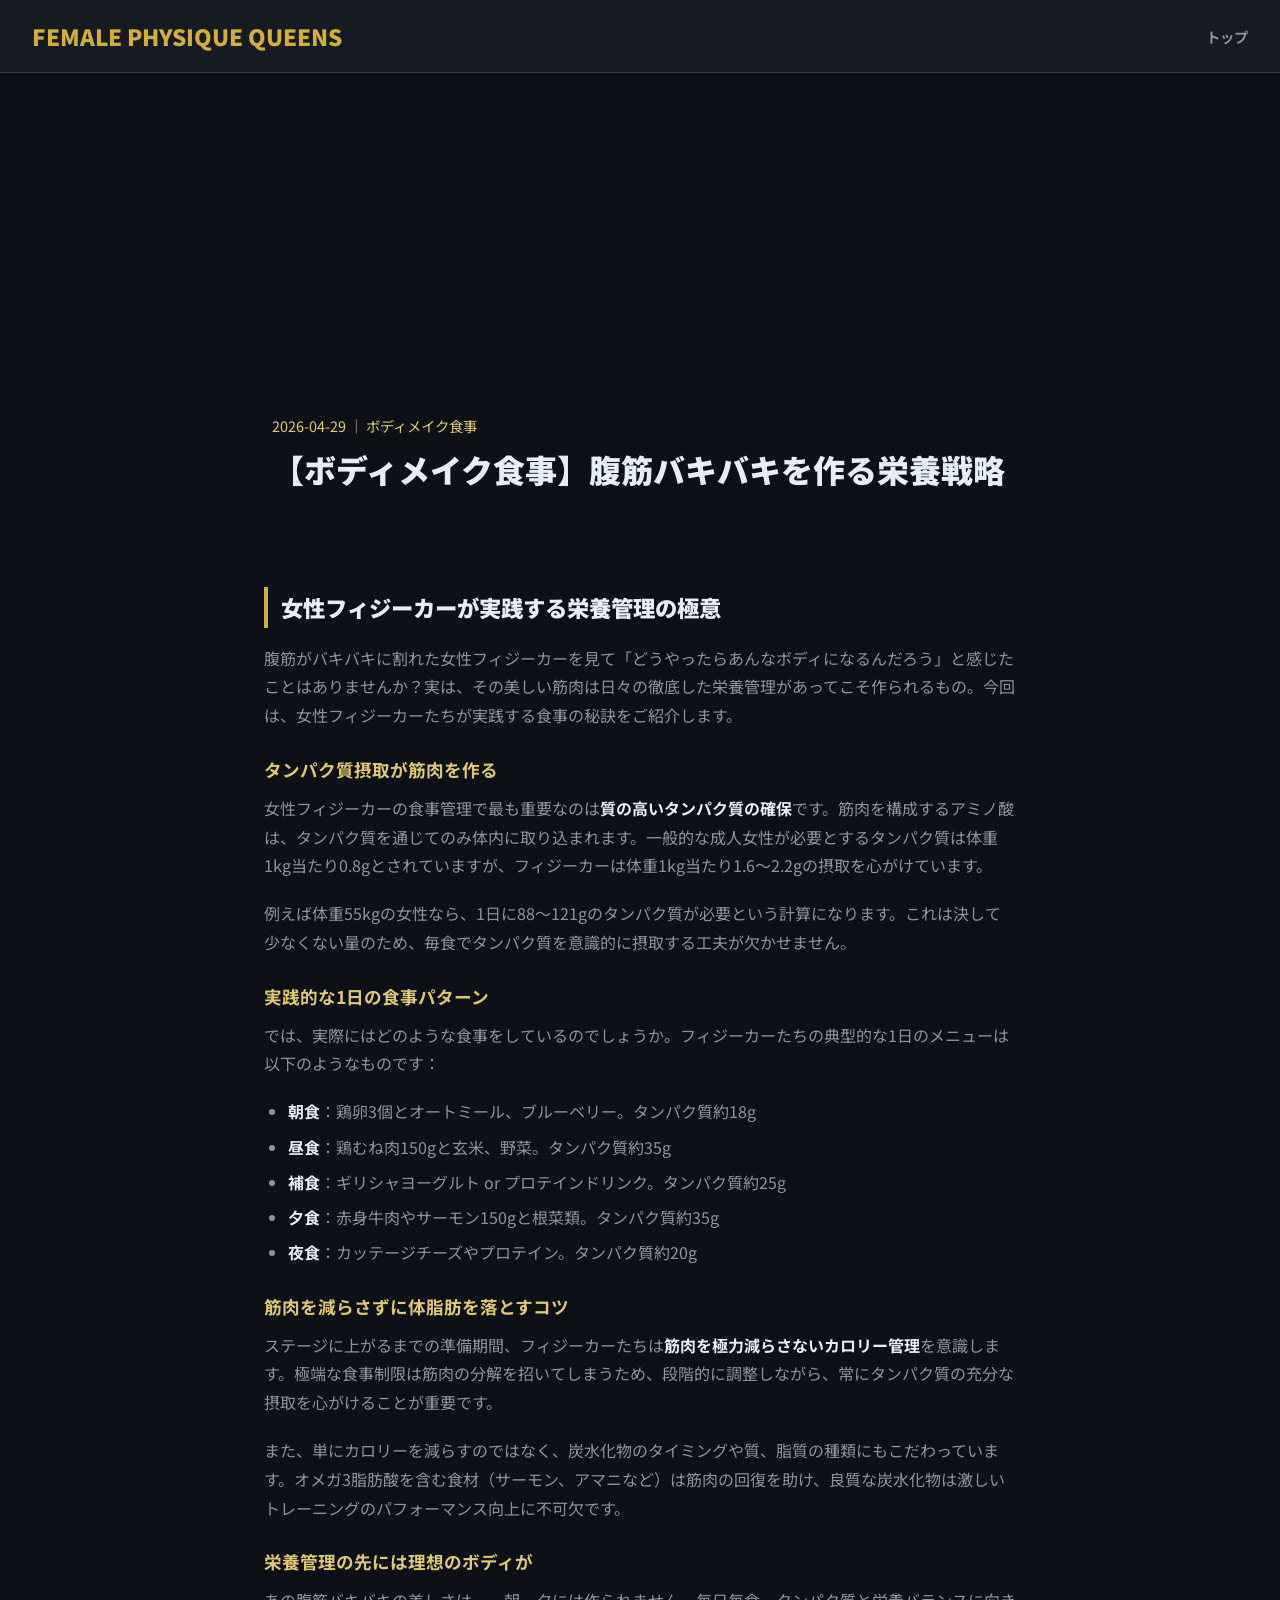
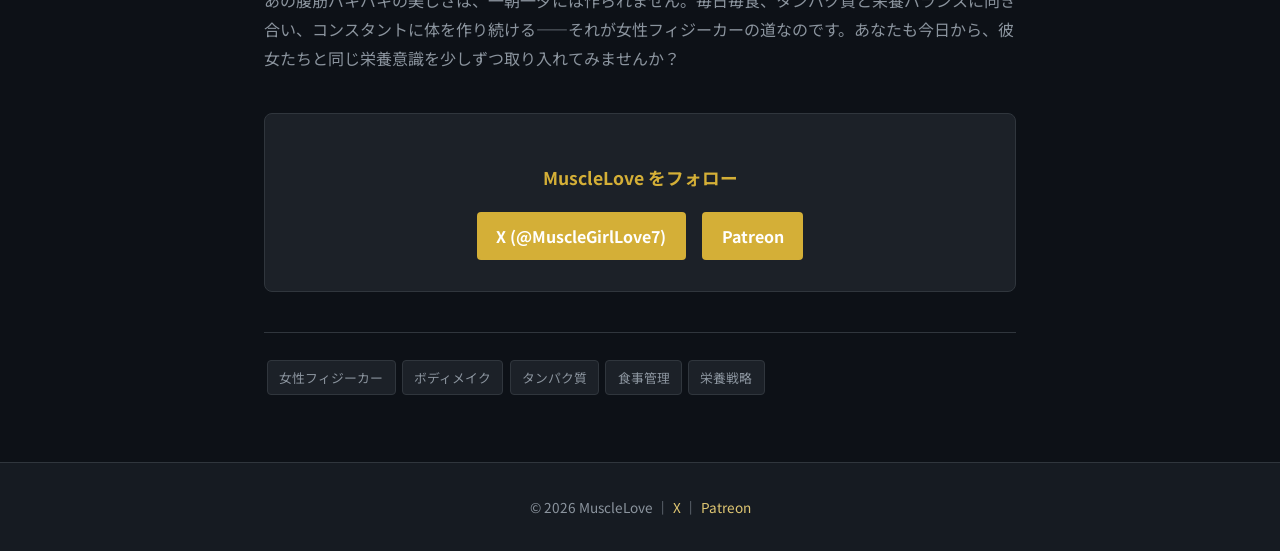
==== articles/2026-04-29-female-physique-nutrition-protein-strategy.html @ 7b04e2fb "chore(auto): generate via Claude Max (2026-04-29 08:12)" ====
<!DOCTYPE html>
<html lang="ja">
<head>
<meta charset="UTF-8">
<meta name="viewport" content="width=device-width, initial-scale=1.0">
<title>【ボディメイク食事】腹筋バキバキを作る栄養戦略 | FEMALE PHYSIQUE QUEENS</title>
<meta name="description" content="フィジーク選手が実践する、効率的なタンパク質管理と栄養バランスの秘訣を解説。筋肉を作り、体脂肪を落とすための食事法。">
<meta property="og:title" content="【ボディメイク食事】腹筋バキバキを作る栄養戦略">
<meta property="og:description" content="フィジーク選手が実践する、効率的なタンパク質管理と栄養バランスの秘訣を解説。筋肉を作り、体脂肪を落とすための食事法。">
<meta property="og:type" content="article">
<meta property="og:url" content="https://musclelove-777.github.io/female-physique-queens/articles/2026-04-29-female-physique-nutrition-protein-strategy.html">
<meta property="og:image" content="https://images.unsplash.com/photo-1517836357463-d25dfeac3438?w=1200&h=630&fit=crop">
<meta name="twitter:card" content="summary_large_image">
<meta name="twitter:site" content="@MuscleGirlLove7">
<link rel="canonical" href="https://musclelove-777.github.io/female-physique-queens/articles/2026-04-29-female-physique-nutrition-protein-strategy.html">
<link rel="preconnect" href="https://fonts.googleapis.com">
<link rel="preconnect" href="https://fonts.gstatic.com" crossorigin>
<link href="https://fonts.googleapis.com/css2?family=Noto+Sans+JP:wght@400;700;900&display=swap" rel="stylesheet">
<style>
:root{--bg-primary:#0d1117;--bg-secondary:#161b22;--bg-card:#1c2128;--accent:#d4af37;--accent-light:#e0c773;--text-primary:#e6edf3;--text-secondary:#8b949e;--border:#30363d}
*{margin:0;padding:0;box-sizing:border-box}
body{font-family:'Noto Sans JP',sans-serif;background:var(--bg-primary);color:var(--text-primary);line-height:1.8}
a{color:var(--accent-light);text-decoration:none}a:hover{color:var(--accent)}
header{background:var(--bg-secondary);border-bottom:1px solid var(--border);padding:1rem 2rem;display:flex;justify-content:space-between;align-items:center;position:sticky;top:0;z-index:100}
.logo{font-size:1.4rem;font-weight:900;color:var(--accent)}.logo span{color:var(--text-primary)}
nav a{margin-left:1.5rem;color:var(--text-secondary);font-size:.9rem;font-weight:700}
.article-hero{position:relative;height:50vh;min-height:350px;display:flex;align-items:flex-end;overflow:hidden}
.article-hero-bg{position:absolute;inset:0;background:url('https://images.unsplash.com/photo-1517836357463-d25dfeac3438?w=1400&h=700&fit=crop') center/cover no-repeat;filter:brightness(.35)}
.article-hero-content{position:relative;z-index:1;max-width:800px;padding:2rem;margin:0 auto;width:100%}
.article-hero-content .date{color:var(--accent-light);font-size:.9rem;margin-bottom:.5rem}
.article-hero-content h1{font-size:2rem;font-weight:900;line-height:1.4}
.content{max-width:800px;margin:0 auto;padding:2rem 1.5rem}
.content h2{font-size:1.4rem;font-weight:900;margin:2rem 0 1rem;border-left:4px solid var(--accent);padding-left:.8rem}
.content h3{font-size:1.1rem;margin:1.5rem 0 .5rem;color:var(--accent-light)}
.content p{margin-bottom:1.2rem;color:var(--text-secondary)}
.content strong{color:var(--text-primary)}
.content ul{margin:1rem 0 1.5rem 1.5rem;color:var(--text-secondary)}
.content li{margin-bottom:.4rem}
.tags{margin:2rem 0;padding-top:1.5rem;border-top:1px solid var(--border)}
.tag{display:inline-block;padding:.3rem .7rem;background:var(--bg-card);border:1px solid var(--border);border-radius:4px;font-size:.8rem;color:var(--text-secondary);margin:.2rem}
.cta{margin:2.5rem 0;padding:1.5rem;background:var(--bg-card);border:1px solid var(--border);border-radius:8px;text-align:center}
.cta h3{color:var(--accent);font-size:1.1rem;margin-bottom:.8rem}
.cta-btn{display:inline-block;margin:.4rem;padding:.6rem 1.2rem;background:var(--accent);color:#fff!important;border-radius:4px;font-weight:700}
footer{background:var(--bg-secondary);border-top:1px solid var(--border);padding:2rem;text-align:center;color:var(--text-secondary);font-size:.85rem}
</style>
</head>
<body>
<header>
<div class="logo">FEMALE PHYSIQUE QUEENS</div>
<nav><a href="../index.html">トップ</a></nav>
</header>
<section class="article-hero">
<div class="article-hero-bg"></div>
<div class="article-hero-content">
<div class="date">2026-04-29 ｜ ボディメイク食事</div>
<h1>【ボディメイク食事】腹筋バキバキを作る栄養戦略</h1>
</div>
</section>
<article class="content">
<h2>女性フィジーカーが実践する栄養管理の極意</h2><p>腹筋がバキバキに割れた女性フィジーカーを見て「どうやったらあんなボディになるんだろう」と感じたことはありませんか？実は、その美しい筋肉は日々の徹底した栄養管理があってこそ作られるもの。今回は、女性フィジーカーたちが実践する食事の秘訣をご紹介します。</p><h3>タンパク質摂取が筋肉を作る</h3><p>女性フィジーカーの食事管理で最も重要なのは<strong>質の高いタンパク質の確保</strong>です。筋肉を構成するアミノ酸は、タンパク質を通じてのみ体内に取り込まれます。一般的な成人女性が必要とするタンパク質は体重1kg当たり0.8gとされていますが、フィジーカーは体重1kg当たり1.6～2.2gの摂取を心がけています。</p><p>例えば体重55kgの女性なら、1日に88～121gのタンパク質が必要という計算になります。これは決して少なくない量のため、毎食でタンパク質を意識的に摂取する工夫が欠かせません。</p><h3>実践的な1日の食事パターン</h3><p>では、実際にはどのような食事をしているのでしょうか。フィジーカーたちの典型的な1日のメニューは以下のようなものです：</p><ul><li><strong>朝食</strong>：鶏卵3個とオートミール、ブルーベリー。タンパク質約18g</li><li><strong>昼食</strong>：鶏むね肉150gと玄米、野菜。タンパク質約35g</li><li><strong>補食</strong>：ギリシャヨーグルト or プロテインドリンク。タンパク質約25g</li><li><strong>夕食</strong>：赤身牛肉やサーモン150gと根菜類。タンパク質約35g</li><li><strong>夜食</strong>：カッテージチーズやプロテイン。タンパク質約20g</li></ul><h3>筋肉を減らさずに体脂肪を落とすコツ</h3><p>ステージに上がるまでの準備期間、フィジーカーたちは<strong>筋肉を極力減らさないカロリー管理</strong>を意識します。極端な食事制限は筋肉の分解を招いてしまうため、段階的に調整しながら、常にタンパク質の充分な摂取を心がけることが重要です。</p><p>また、単にカロリーを減らすのではなく、炭水化物のタイミングや質、脂質の種類にもこだわっています。オメガ3脂肪酸を含む食材（サーモン、アマニなど）は筋肉の回復を助け、良質な炭水化物は激しいトレーニングのパフォーマンス向上に不可欠です。</p><h3>栄養管理の先には理想のボディが</h3><p>あの腹筋バキバキの美しさは、一朝一夕には作られません。毎日毎食、タンパク質と栄養バランスに向き合い、コンスタントに体を作り続ける——それが女性フィジーカーの道なのです。あなたも今日から、彼女たちと同じ栄養意識を少しずつ取り入れてみませんか？</p>
<div class="cta">
<h3>MuscleLove をフォロー</h3>
<a class="cta-btn" href="https://x.com/MuscleGirlLove7" target="_blank" rel="noopener">X (@MuscleGirlLove7)</a>
<a class="cta-btn" href="https://www.patreon.com/MuscleLove" target="_blank" rel="noopener">Patreon</a>
</div>
<div class="tags">
<span class="tag">女性フィジーカー</span><span class="tag">ボディメイク</span><span class="tag">タンパク質</span><span class="tag">食事管理</span><span class="tag">栄養戦略</span>
</div>
</article>
<footer>
&copy; 2026 MuscleLove ｜ <a href="https://x.com/MuscleGirlLove7">X</a> ｜ <a href="https://www.patreon.com/MuscleLove">Patreon</a>
</footer>
</body>
</html>
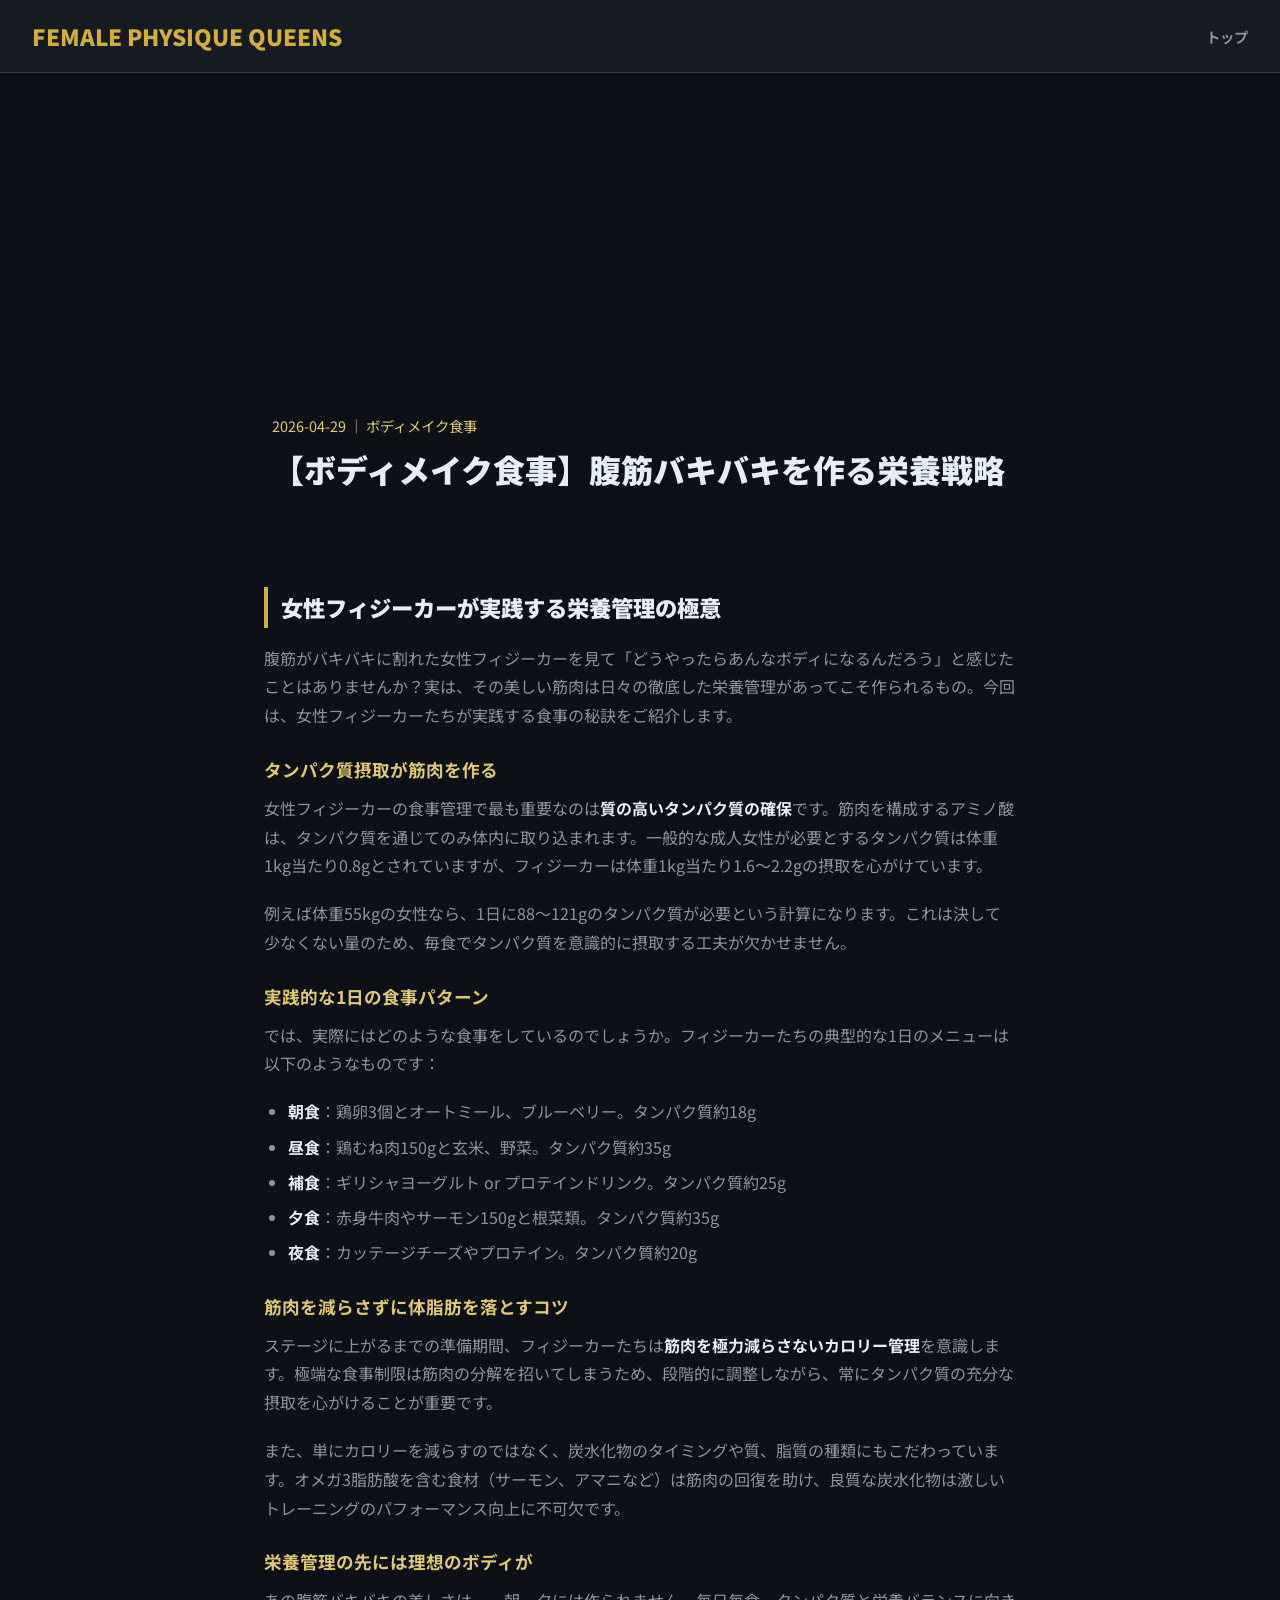
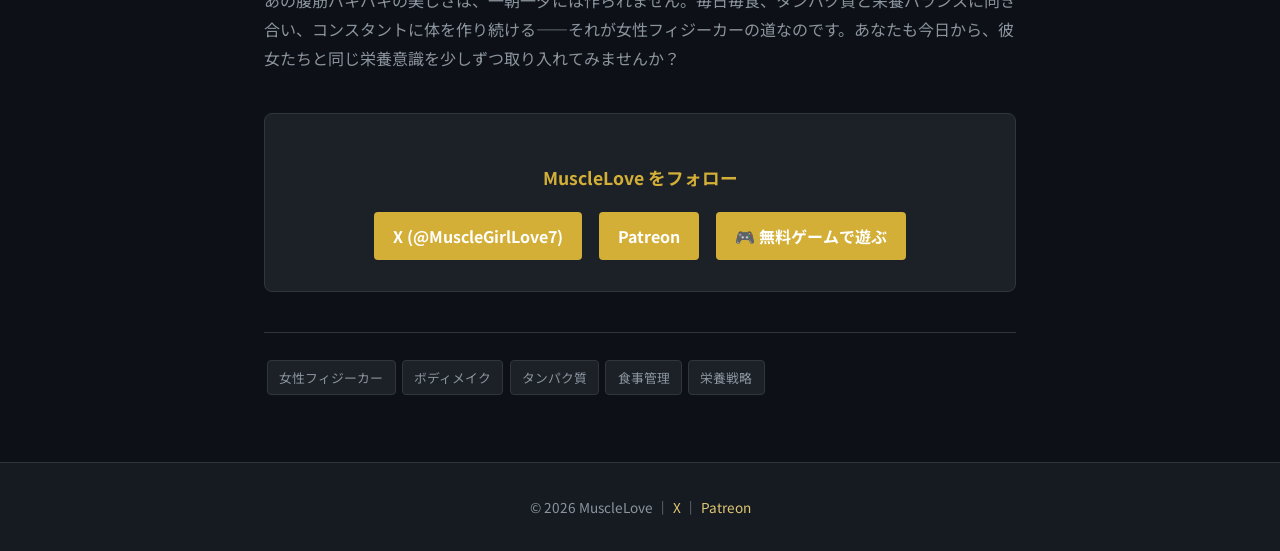
==== commit f5b5cbce: "feat: CTAカードにMuscleLove Gamesリンク追加" ====
--- a/articles/2026-04-29-female-physique-nutrition-protein-strategy.html
+++ b/articles/2026-04-29-female-physique-nutrition-protein-strategy.html
@@ -62,6 +62,7 @@
 <h3>MuscleLove をフォロー</h3>
 <a class="cta-btn" href="https://x.com/MuscleGirlLove7" target="_blank" rel="noopener">X (@MuscleGirlLove7)</a>
 <a class="cta-btn" href="https://www.patreon.com/MuscleLove" target="_blank" rel="noopener">Patreon</a>
+<a class="cta-btn" href="https://musclelove-games.vercel.app/?utm_source=blog&amp;utm_medium=cta_card" target="_blank" rel="noopener">🎮 無料ゲームで遊ぶ</a>
 </div>
 <div class="tags">
 <span class="tag">女性フィジーカー</span><span class="tag">ボディメイク</span><span class="tag">タンパク質</span><span class="tag">食事管理</span><span class="tag">栄養戦略</span>
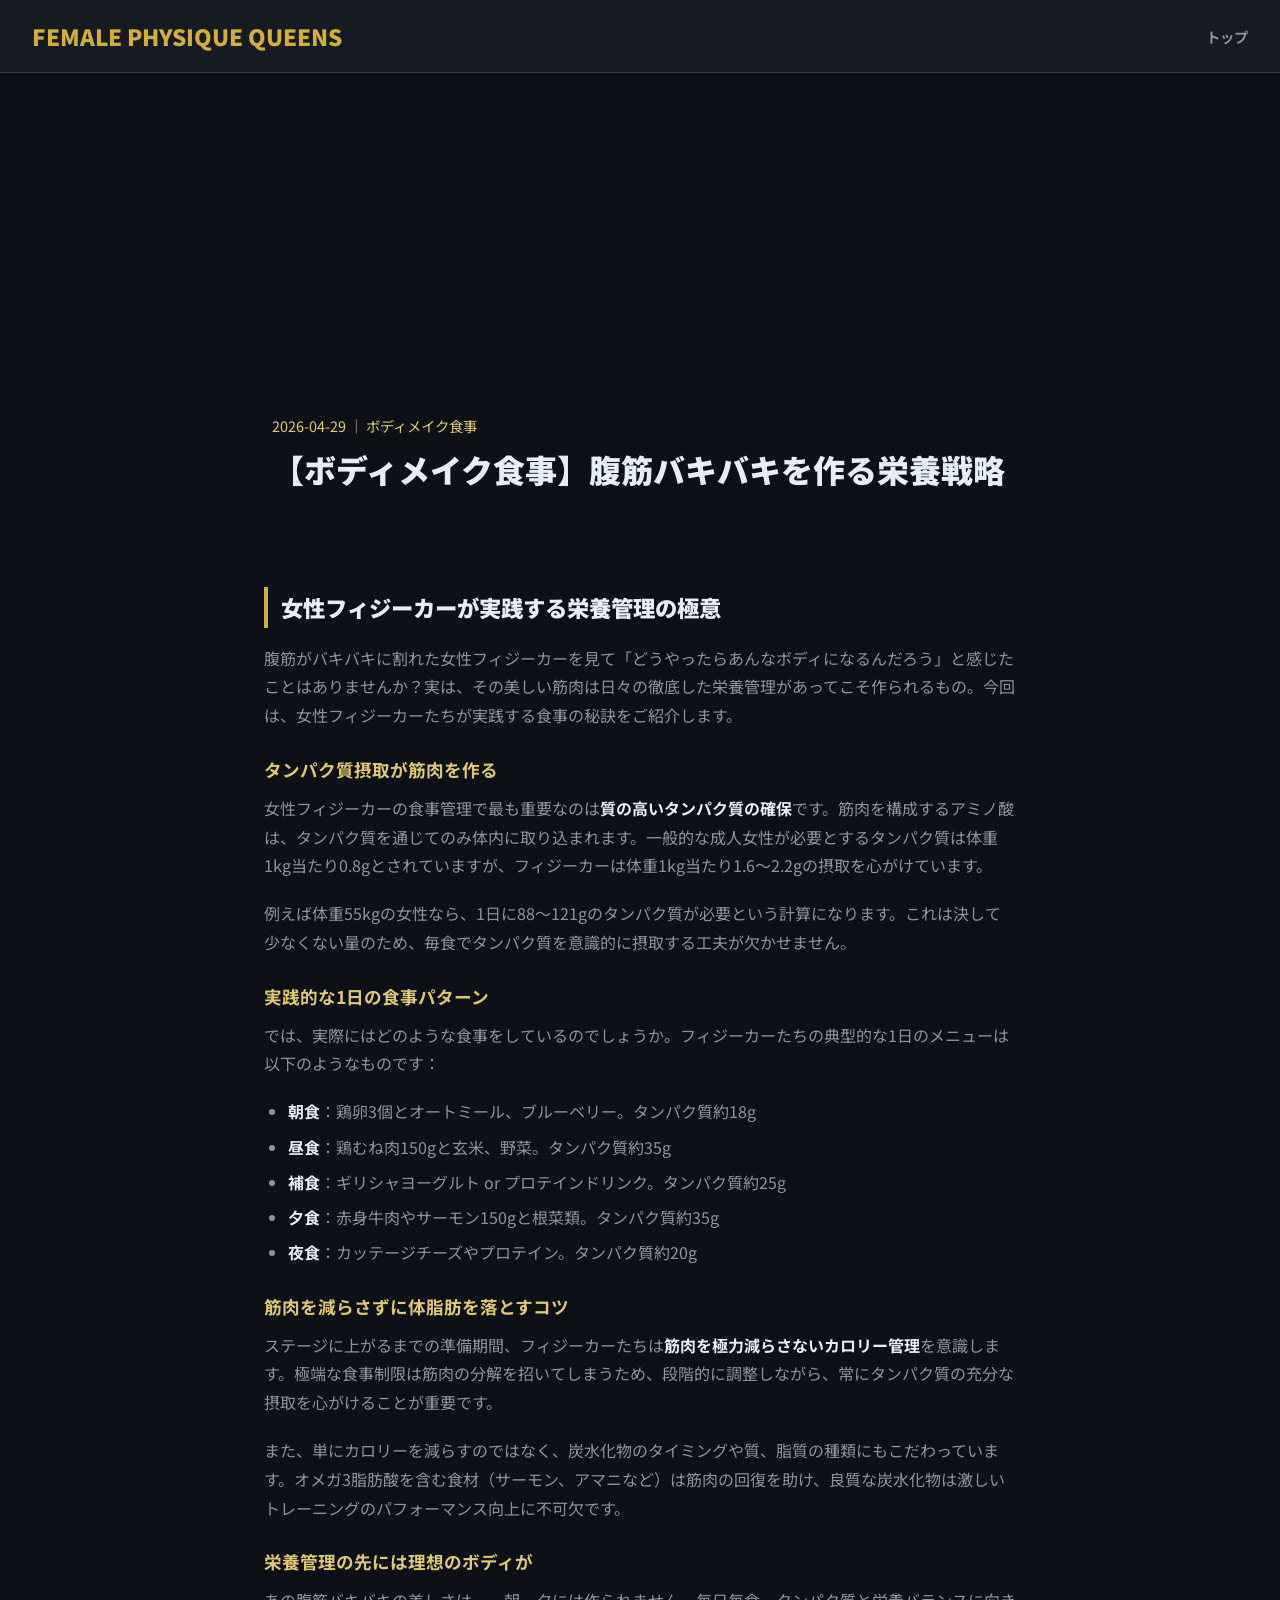
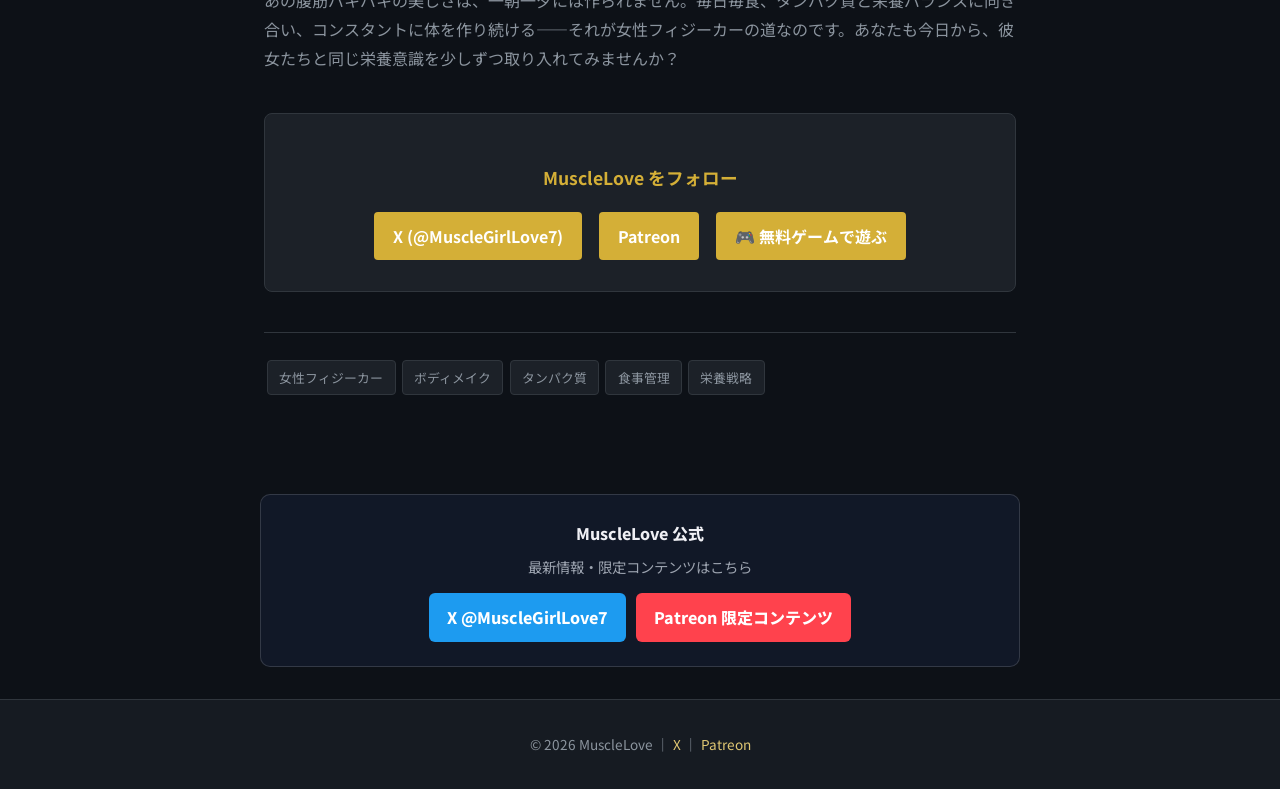
==== commit 1c65046f: "feat: add MuscleLove promo card (X+Patreon) to all pages and template Co-Authored-By: Claude Fable 5" ====
--- a/articles/2026-04-29-female-physique-nutrition-protein-strategy.html
+++ b/articles/2026-04-29-female-physique-nutrition-protein-strategy.html
@@ -68,6 +68,18 @@
 <span class="tag">女性フィジーカー</span><span class="tag">ボディメイク</span><span class="tag">タンパク質</span><span class="tag">食事管理</span><span class="tag">栄養戦略</span>
 </div>
 </article>
+<!-- ML_PROMO_CARD_START -->
+<section style="max-width:800px;margin:32px auto;padding:0 20px;">
+  <div style="background:#111827;border:1px solid rgba(255,255,255,0.14);border-radius:10px;padding:24px;text-align:center;">
+    <p style="margin:0 0 6px;color:#f0f0f5;font-weight:800;">MuscleLove 公式</p>
+    <p style="margin:0 0 14px;color:#9ca3af;font-size:0.9rem;">最新情報・限定コンテンツはこちら</p>
+    <div style="display:flex;flex-wrap:wrap;gap:10px;justify-content:center;">
+      <a href="https://x.com/MuscleGirlLove7" target="_blank" rel="noopener" style="display:inline-block;padding:10px 18px;background:#1d9bf0;color:#fff;border-radius:6px;font-weight:800;text-decoration:none;">X @MuscleGirlLove7</a>
+      <a href="https://www.patreon.com/MuscleLove" target="_blank" rel="noopener" style="display:inline-block;padding:10px 18px;background:#ff424d;color:#fff;border-radius:6px;font-weight:800;text-decoration:none;">Patreon 限定コンテンツ</a>
+    </div>
+  </div>
+</section>
+<!-- ML_PROMO_CARD_END -->
 <footer>
 &copy; 2026 MuscleLove ｜ <a href="https://x.com/MuscleGirlLove7">X</a> ｜ <a href="https://www.patreon.com/MuscleLove">Patreon</a>
 </footer>
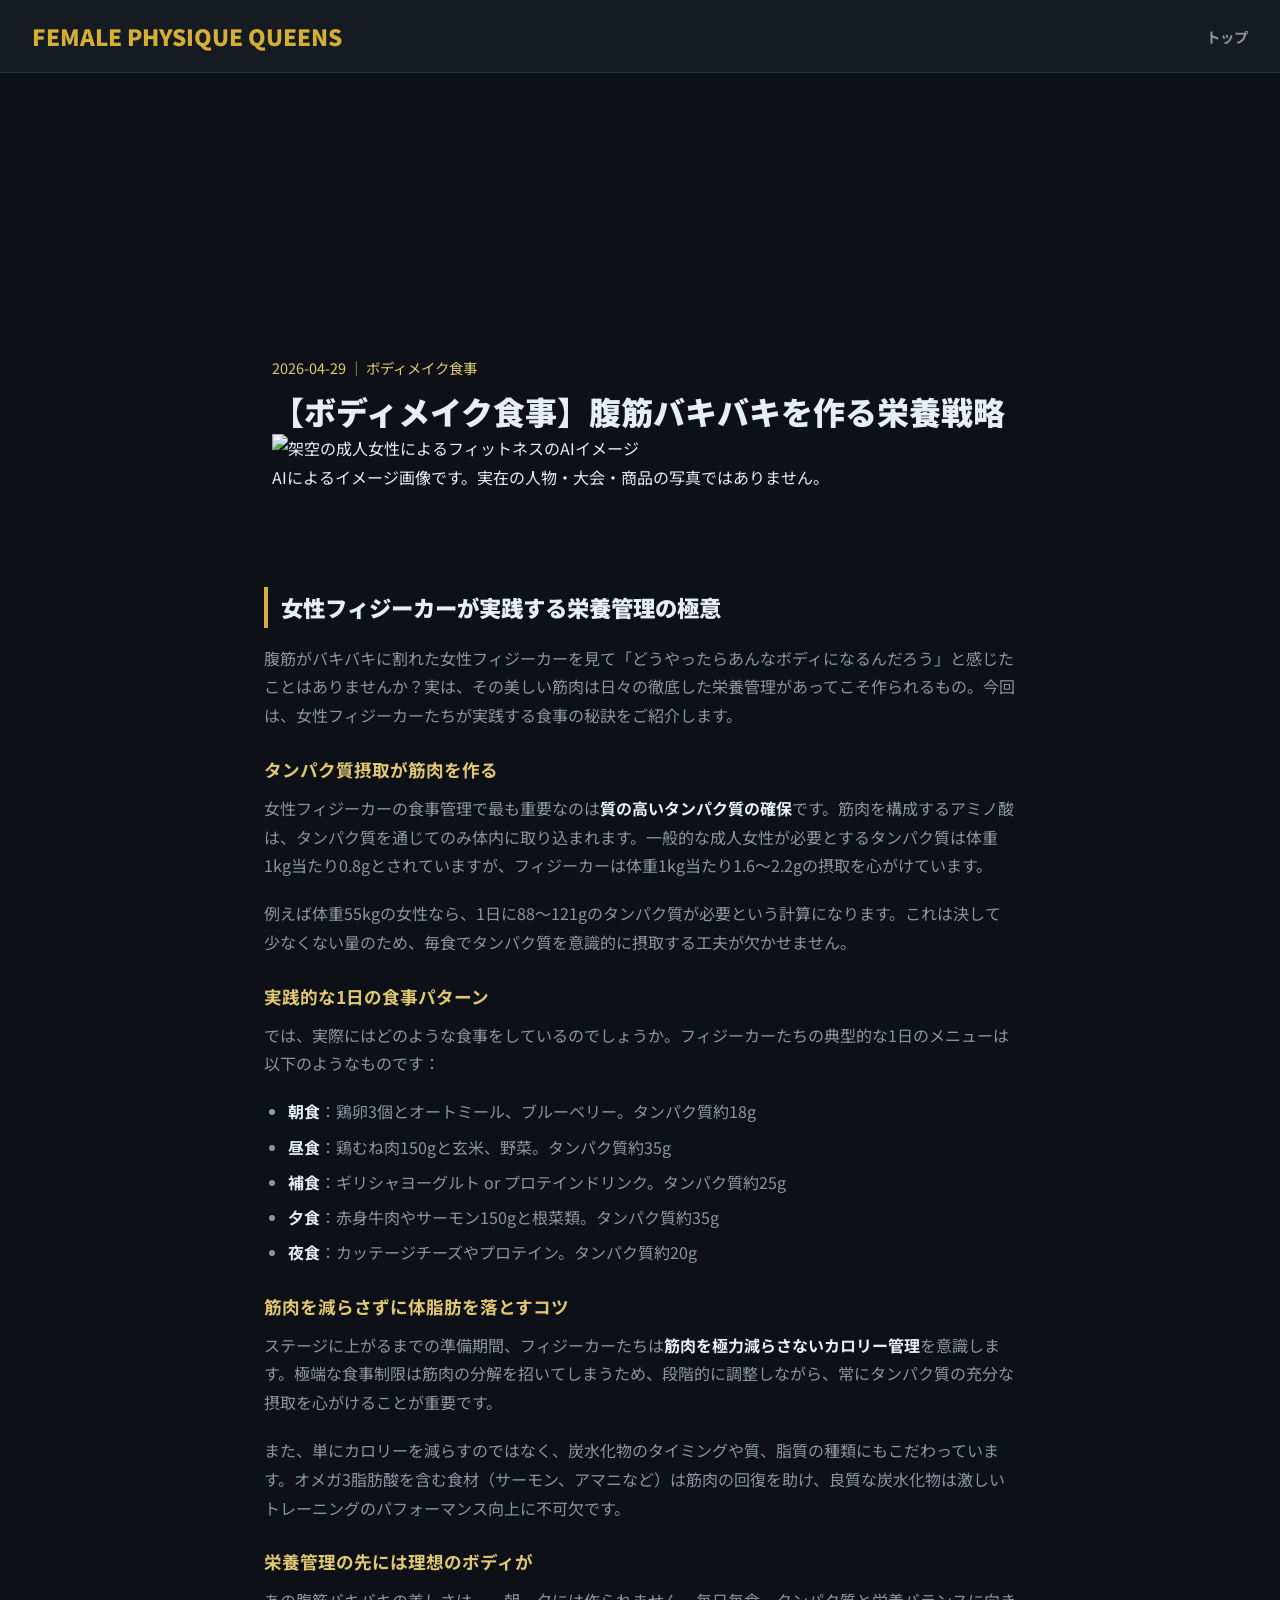
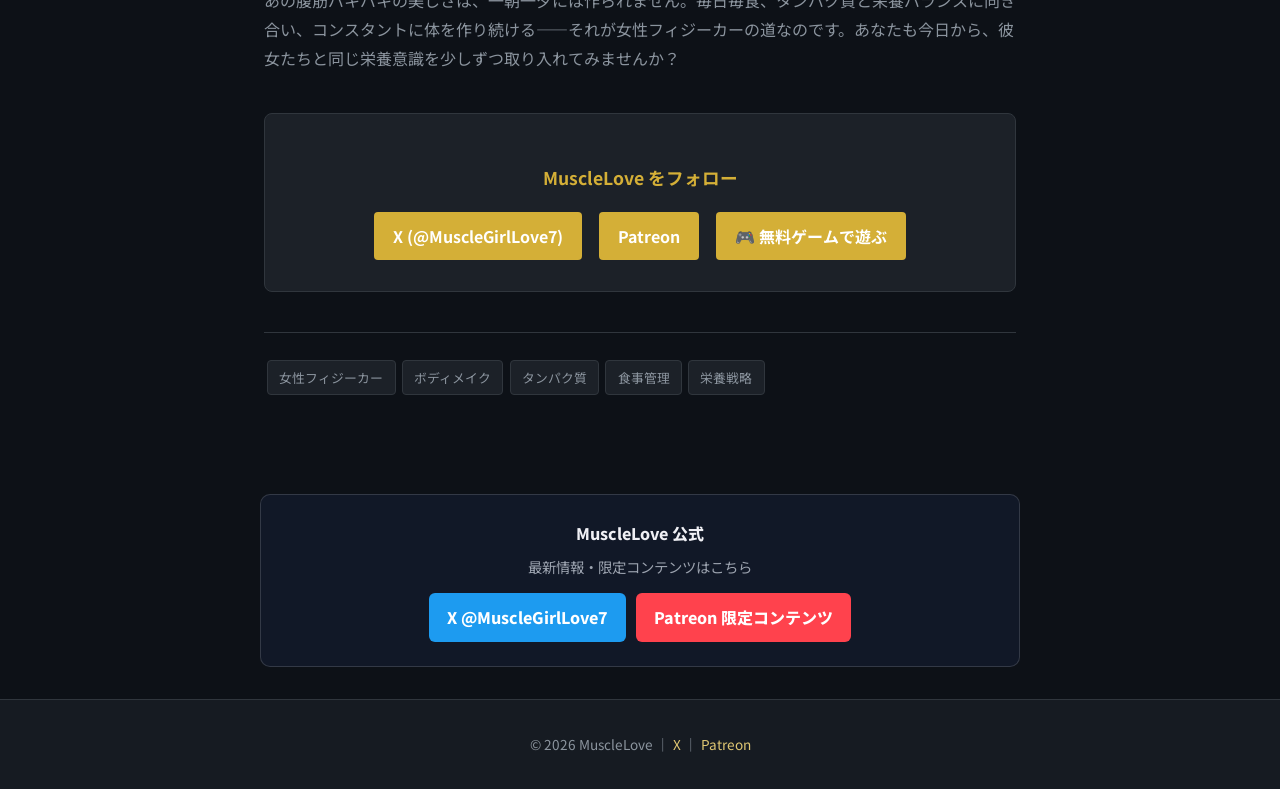
==== commit 33145685: "Ensure article cover images and visual cards on every Pages build" ====
--- a/articles/2026-04-29-female-physique-nutrition-protein-strategy.html
+++ b/articles/2026-04-29-female-physique-nutrition-protein-strategy.html
@@ -1,21 +1,21 @@
 <!DOCTYPE html>
 <html lang="ja">
 <head>
-<meta charset="UTF-8">
-<meta name="viewport" content="width=device-width, initial-scale=1.0">
+<meta charset="utf-8"/>
+<meta content="width=device-width, initial-scale=1.0" name="viewport"/>
 <title>【ボディメイク食事】腹筋バキバキを作る栄養戦略 | FEMALE PHYSIQUE QUEENS</title>
-<meta name="description" content="フィジーク選手が実践する、効率的なタンパク質管理と栄養バランスの秘訣を解説。筋肉を作り、体脂肪を落とすための食事法。">
-<meta property="og:title" content="【ボディメイク食事】腹筋バキバキを作る栄養戦略">
-<meta property="og:description" content="フィジーク選手が実践する、効率的なタンパク質管理と栄養バランスの秘訣を解説。筋肉を作り、体脂肪を落とすための食事法。">
-<meta property="og:type" content="article">
-<meta property="og:url" content="https://musclelove-777.github.io/female-physique-queens/articles/2026-04-29-female-physique-nutrition-protein-strategy.html">
-<meta property="og:image" content="https://images.unsplash.com/photo-1517836357463-d25dfeac3438?w=1200&h=630&fit=crop">
-<meta name="twitter:card" content="summary_large_image">
-<meta name="twitter:site" content="@MuscleGirlLove7">
-<link rel="canonical" href="https://musclelove-777.github.io/female-physique-queens/articles/2026-04-29-female-physique-nutrition-protein-strategy.html">
-<link rel="preconnect" href="https://fonts.googleapis.com">
-<link rel="preconnect" href="https://fonts.gstatic.com" crossorigin>
-<link href="https://fonts.googleapis.com/css2?family=Noto+Sans+JP:wght@400;700;900&display=swap" rel="stylesheet">
+<meta content="フィジーク選手が実践する、効率的なタンパク質管理と栄養バランスの秘訣を解説。筋肉を作り、体脂肪を落とすための食事法。" name="description"/>
+<meta content="【ボディメイク食事】腹筋バキバキを作る栄養戦略" property="og:title"/>
+<meta content="フィジーク選手が実践する、効率的なタンパク質管理と栄養バランスの秘訣を解説。筋肉を作り、体脂肪を落とすための食事法。" property="og:description"/>
+<meta content="article" property="og:type"/>
+<meta content="https://musclelove-777.github.io/female-physique-queens/articles/2026-04-29-female-physique-nutrition-protein-strategy.html" property="og:url"/>
+<meta content="https://musclelove-777.github.io/assets/images/fitness-01.webp" property="og:image"/>
+<meta content="summary_large_image" name="twitter:card"/>
+<meta content="@MuscleGirlLove7" name="twitter:site"/>
+<link href="https://musclelove-777.github.io/female-physique-queens/articles/2026-04-29-female-physique-nutrition-protein-strategy.html" rel="canonical"/>
+<link href="https://fonts.googleapis.com" rel="preconnect"/>
+<link crossorigin="" href="https://fonts.gstatic.com" rel="preconnect"/>
+<link href="https://fonts.googleapis.com/css2?family=Noto+Sans+JP:wght@400;700;900&amp;display=swap" rel="stylesheet"/>
 <style>
 :root{--bg-primary:#0d1117;--bg-secondary:#161b22;--bg-card:#1c2128;--accent:#d4af37;--accent-light:#e0c773;--text-primary:#e6edf3;--text-secondary:#8b949e;--border:#30363d}
 *{margin:0;padding:0;box-sizing:border-box}
@@ -43,8 +43,8 @@
 .cta-btn{display:inline-block;margin:.4rem;padding:.6rem 1.2rem;background:var(--accent);color:#fff!important;border-radius:4px;font-weight:700}
 footer{background:var(--bg-secondary);border-top:1px solid var(--border);padding:2rem;text-align:center;color:var(--text-secondary);font-size:.85rem}
 </style>
-</head>
-<body>
+<link href="/assets/css/visual.css" rel="stylesheet"/><script defer="" src="/assets/js/visual.js"></script><meta content="https://musclelove-777.github.io/assets/images/fitness-01.webp" name="twitter:image"/></head>
+<body class="ml-page">
 <header>
 <div class="logo">FEMALE PHYSIQUE QUEENS</div>
 <nav><a href="../index.html">トップ</a></nav>
@@ -53,16 +53,16 @@
 <div class="article-hero-bg"></div>
 <div class="article-hero-content">
 <div class="date">2026-04-29 ｜ ボディメイク食事</div>
-<h1>【ボディメイク食事】腹筋バキバキを作る栄養戦略</h1>
+<h1>【ボディメイク食事】腹筋バキバキを作る栄養戦略</h1><figure class="ml-cover ml-project-cover"><img alt="架空の成人女性によるフィットネスのAIイメージ" data-ml-fallback="/assets/images/fitness-01.webp" decoding="async" height="1080" loading="eager" src="/assets/images/fitness-01.webp" width="720"/><figcaption>AIによるイメージ画像です。実在の人物・大会・商品の写真ではありません。</figcaption></figure>
 </div>
 </section>
 <article class="content">
 <h2>女性フィジーカーが実践する栄養管理の極意</h2><p>腹筋がバキバキに割れた女性フィジーカーを見て「どうやったらあんなボディになるんだろう」と感じたことはありませんか？実は、その美しい筋肉は日々の徹底した栄養管理があってこそ作られるもの。今回は、女性フィジーカーたちが実践する食事の秘訣をご紹介します。</p><h3>タンパク質摂取が筋肉を作る</h3><p>女性フィジーカーの食事管理で最も重要なのは<strong>質の高いタンパク質の確保</strong>です。筋肉を構成するアミノ酸は、タンパク質を通じてのみ体内に取り込まれます。一般的な成人女性が必要とするタンパク質は体重1kg当たり0.8gとされていますが、フィジーカーは体重1kg当たり1.6～2.2gの摂取を心がけています。</p><p>例えば体重55kgの女性なら、1日に88～121gのタンパク質が必要という計算になります。これは決して少なくない量のため、毎食でタンパク質を意識的に摂取する工夫が欠かせません。</p><h3>実践的な1日の食事パターン</h3><p>では、実際にはどのような食事をしているのでしょうか。フィジーカーたちの典型的な1日のメニューは以下のようなものです：</p><ul><li><strong>朝食</strong>：鶏卵3個とオートミール、ブルーベリー。タンパク質約18g</li><li><strong>昼食</strong>：鶏むね肉150gと玄米、野菜。タンパク質約35g</li><li><strong>補食</strong>：ギリシャヨーグルト or プロテインドリンク。タンパク質約25g</li><li><strong>夕食</strong>：赤身牛肉やサーモン150gと根菜類。タンパク質約35g</li><li><strong>夜食</strong>：カッテージチーズやプロテイン。タンパク質約20g</li></ul><h3>筋肉を減らさずに体脂肪を落とすコツ</h3><p>ステージに上がるまでの準備期間、フィジーカーたちは<strong>筋肉を極力減らさないカロリー管理</strong>を意識します。極端な食事制限は筋肉の分解を招いてしまうため、段階的に調整しながら、常にタンパク質の充分な摂取を心がけることが重要です。</p><p>また、単にカロリーを減らすのではなく、炭水化物のタイミングや質、脂質の種類にもこだわっています。オメガ3脂肪酸を含む食材（サーモン、アマニなど）は筋肉の回復を助け、良質な炭水化物は激しいトレーニングのパフォーマンス向上に不可欠です。</p><h3>栄養管理の先には理想のボディが</h3><p>あの腹筋バキバキの美しさは、一朝一夕には作られません。毎日毎食、タンパク質と栄養バランスに向き合い、コンスタントに体を作り続ける——それが女性フィジーカーの道なのです。あなたも今日から、彼女たちと同じ栄養意識を少しずつ取り入れてみませんか？</p>
 <div class="cta">
 <h3>MuscleLove をフォロー</h3>
-<a class="cta-btn" href="https://x.com/MuscleGirlLove7" target="_blank" rel="noopener">X (@MuscleGirlLove7)</a>
-<a class="cta-btn" href="https://www.patreon.com/MuscleLove" target="_blank" rel="noopener">Patreon</a>
-<a class="cta-btn" href="https://musclelove-games.vercel.app/?utm_source=blog&amp;utm_medium=cta_card" target="_blank" rel="noopener">🎮 無料ゲームで遊ぶ</a>
+<a class="cta-btn" href="https://x.com/MuscleGirlLove7" rel="noopener" target="_blank">X (@MuscleGirlLove7)</a>
+<a class="cta-btn" href="https://www.patreon.com/MuscleLove" rel="noopener" target="_blank">Patreon</a>
+<a class="cta-btn" href="https://musclelove-games.vercel.app/?utm_source=blog&amp;utm_medium=cta_card" rel="noopener" target="_blank">🎮 無料ゲームで遊ぶ</a>
 </div>
 <div class="tags">
 <span class="tag">女性フィジーカー</span><span class="tag">ボディメイク</span><span class="tag">タンパク質</span><span class="tag">食事管理</span><span class="tag">栄養戦略</span>
@@ -70,18 +70,18 @@
 </article>
 <!-- ML_PROMO_CARD_START -->
 <section style="max-width:800px;margin:32px auto;padding:0 20px;">
-  <div style="background:#111827;border:1px solid rgba(255,255,255,0.14);border-radius:10px;padding:24px;text-align:center;">
-    <p style="margin:0 0 6px;color:#f0f0f5;font-weight:800;">MuscleLove 公式</p>
-    <p style="margin:0 0 14px;color:#9ca3af;font-size:0.9rem;">最新情報・限定コンテンツはこちら</p>
-    <div style="display:flex;flex-wrap:wrap;gap:10px;justify-content:center;">
-      <a href="https://x.com/MuscleGirlLove7" target="_blank" rel="noopener" style="display:inline-block;padding:10px 18px;background:#1d9bf0;color:#fff;border-radius:6px;font-weight:800;text-decoration:none;">X @MuscleGirlLove7</a>
-      <a href="https://www.patreon.com/MuscleLove" target="_blank" rel="noopener" style="display:inline-block;padding:10px 18px;background:#ff424d;color:#fff;border-radius:6px;font-weight:800;text-decoration:none;">Patreon 限定コンテンツ</a>
-    </div>
-  </div>
+<div style="background:#111827;border:1px solid rgba(255,255,255,0.14);border-radius:10px;padding:24px;text-align:center;">
+<p style="margin:0 0 6px;color:#f0f0f5;font-weight:800;">MuscleLove 公式</p>
+<p style="margin:0 0 14px;color:#9ca3af;font-size:0.9rem;">最新情報・限定コンテンツはこちら</p>
+<div style="display:flex;flex-wrap:wrap;gap:10px;justify-content:center;">
+<a href="https://x.com/MuscleGirlLove7" rel="noopener" style="display:inline-block;padding:10px 18px;background:#1d9bf0;color:#fff;border-radius:6px;font-weight:800;text-decoration:none;" target="_blank">X @MuscleGirlLove7</a>
+<a href="https://www.patreon.com/MuscleLove" rel="noopener" style="display:inline-block;padding:10px 18px;background:#ff424d;color:#fff;border-radius:6px;font-weight:800;text-decoration:none;" target="_blank">Patreon 限定コンテンツ</a>
+</div>
+</div>
 </section>
 <!-- ML_PROMO_CARD_END -->
 <footer>
-&copy; 2026 MuscleLove ｜ <a href="https://x.com/MuscleGirlLove7">X</a> ｜ <a href="https://www.patreon.com/MuscleLove">Patreon</a>
+© 2026 MuscleLove ｜ <a href="https://x.com/MuscleGirlLove7">X</a> ｜ <a href="https://www.patreon.com/MuscleLove">Patreon</a>
 </footer>
 </body>
 </html>
